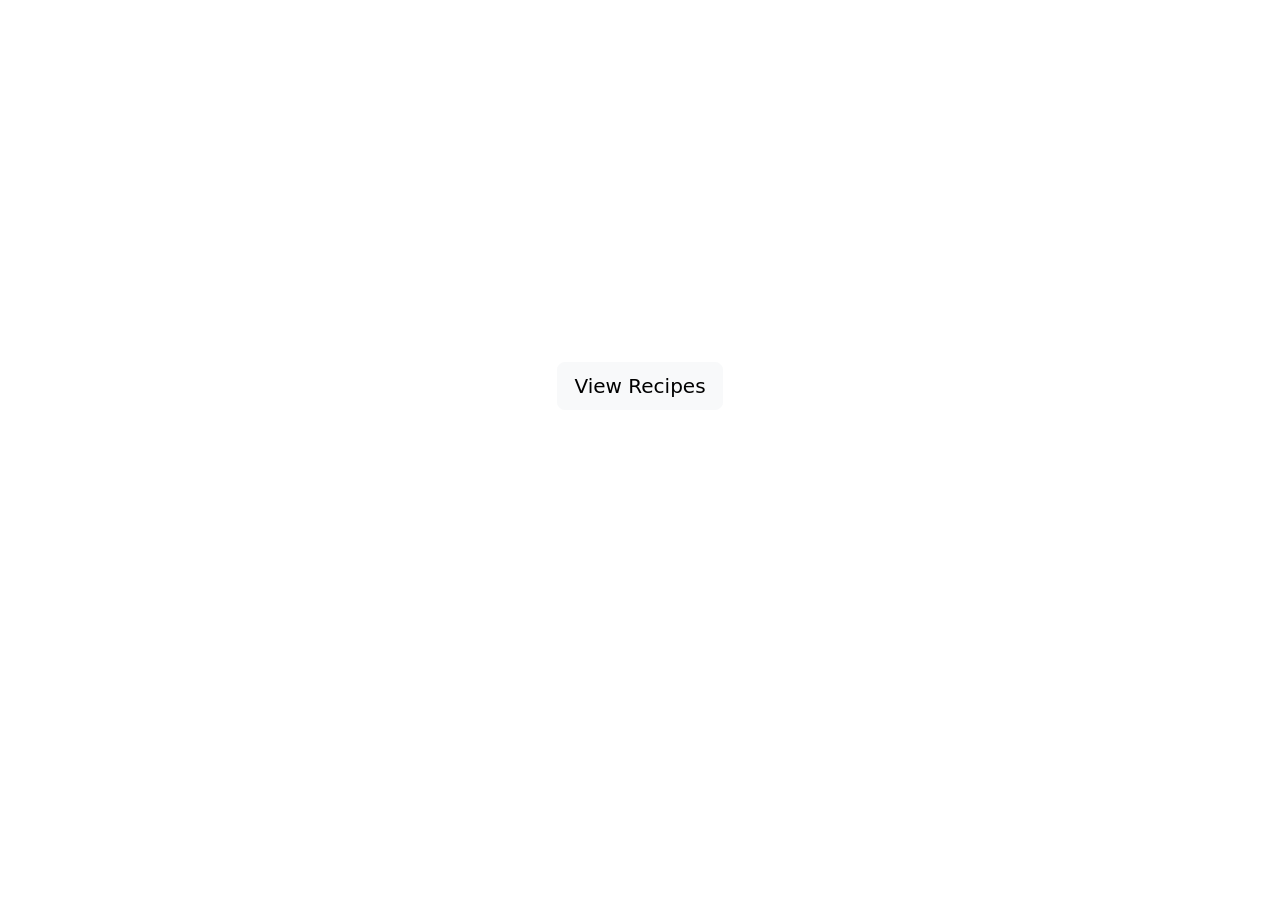
==== Practicas/Practica3/index.html @ e69f7840 "Información" ====
<!doctype html>
<html lang="en">
  <head>
    <meta charset="utf-8">
    <meta name="viewport" content="width=device-width, initial-scale=1">
    <title>Diagramación #3</title>
    <link href="https://cdn.jsdelivr.net/npm/bootstrap@5.3.2/dist/css/bootstrap.min.css" rel="stylesheet" integrity="sha384-T3c6CoIi6uLrA9TneNEoa7RxnatzjcDSCmG1MXxSR1GAsXEV/Dwwykc2MPK8M2HN" crossorigin="anonymous">
    <link rel="stylesheet" href="css/index.css">
  </head>
  <body>

    <header class="container-fluid1 banner1">
      <h1 class="display-1 text-center text-white titulo1">Beautifully Baked</h1>
      <div class="text-center pt-5">
        <button class="btn btn-light btn-lg">
          View Recipes
        </button>
      </div>
    </header>

    <script src="https://cdn.jsdelivr.net/npm/bootstrap@5.3.2/dist/js/bootstrap.bundle.min.js" integrity="sha384-C6RzsynM9kWDrMNeT87bh95OGNyZPhcTNXj1NW7RuBCsyN/o0jlpcV8Qyq46cDfL" crossorigin="anonymous"></script>


    
  </body>
</html>
---- Practicas/Practica3/css/index.css ----
.titulo1 {
    font-weight: bolder;
}

.banner {
    background-image: url("../imagenes/banner1.jpg");
    background-size: cover;
    background-position: center;
}

.container-fluid1 {
    padding-top: 210px;
    padding-bottom: 200px;
}
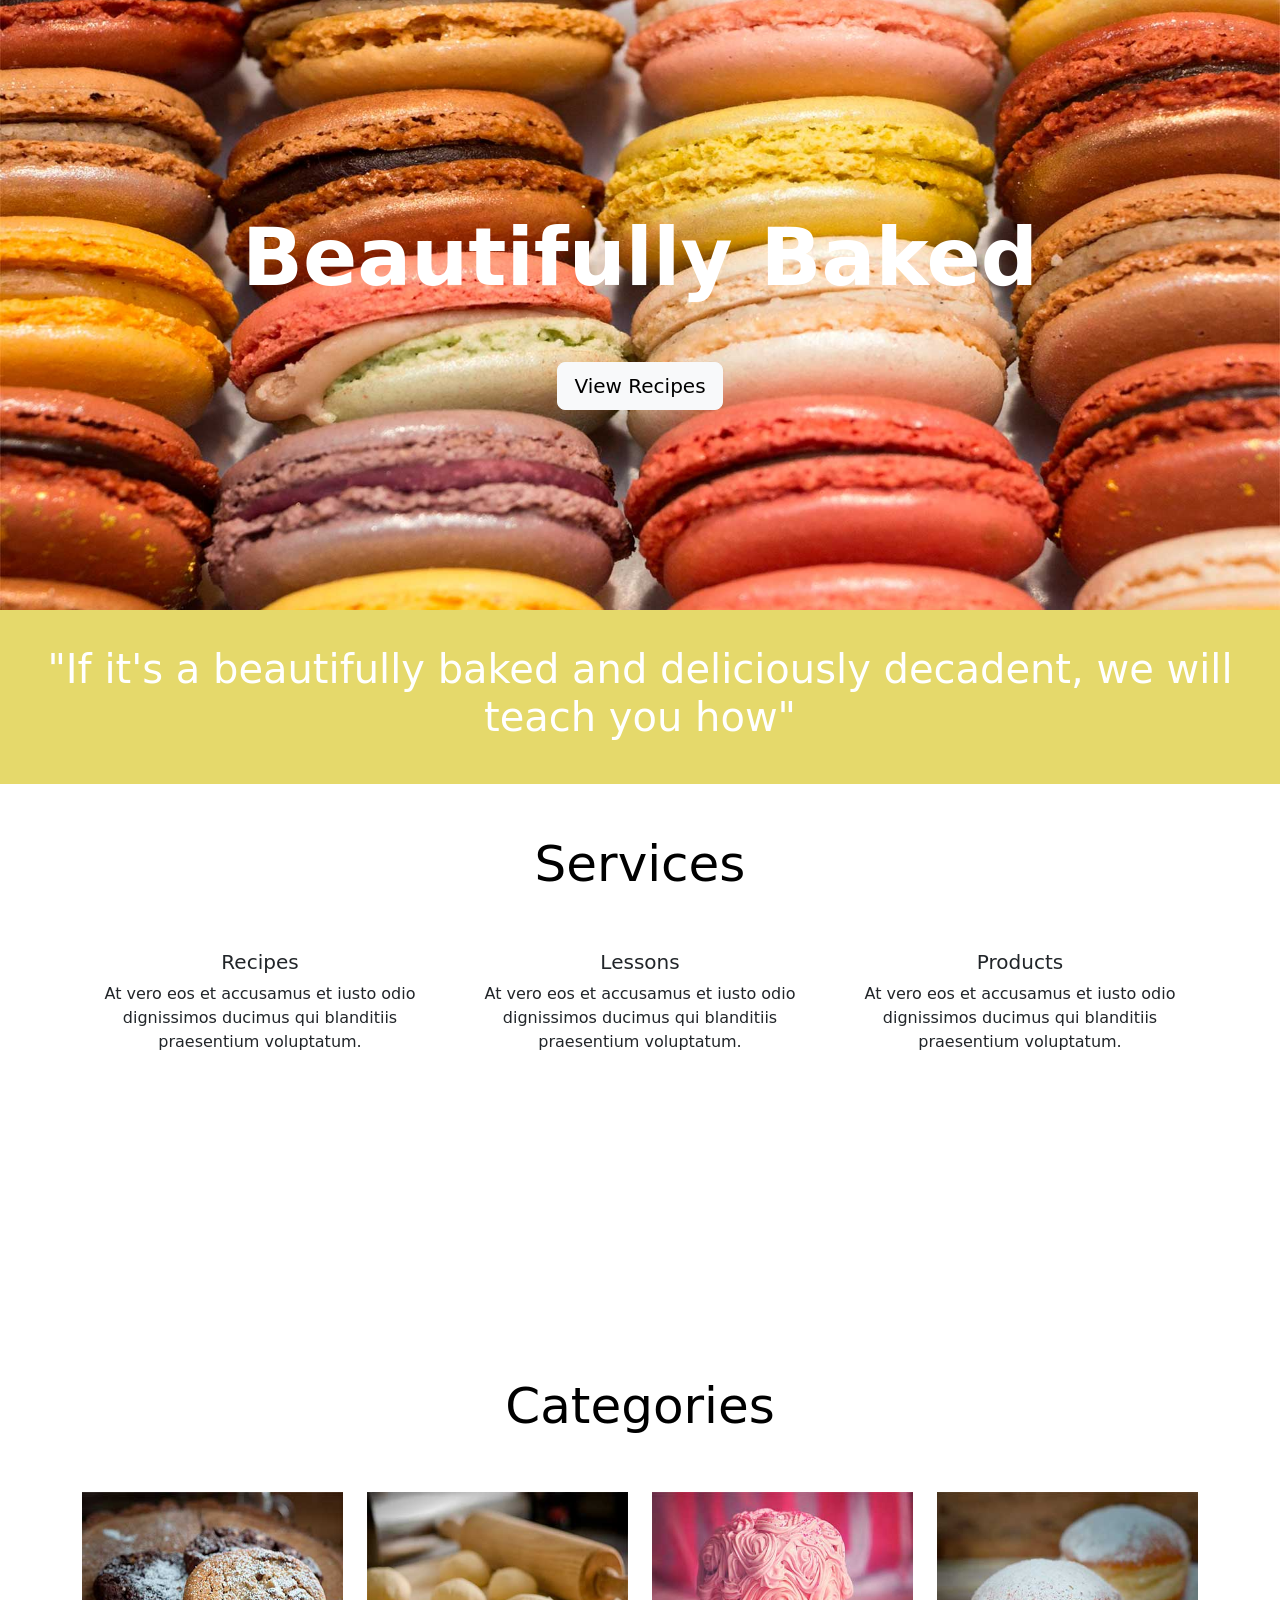
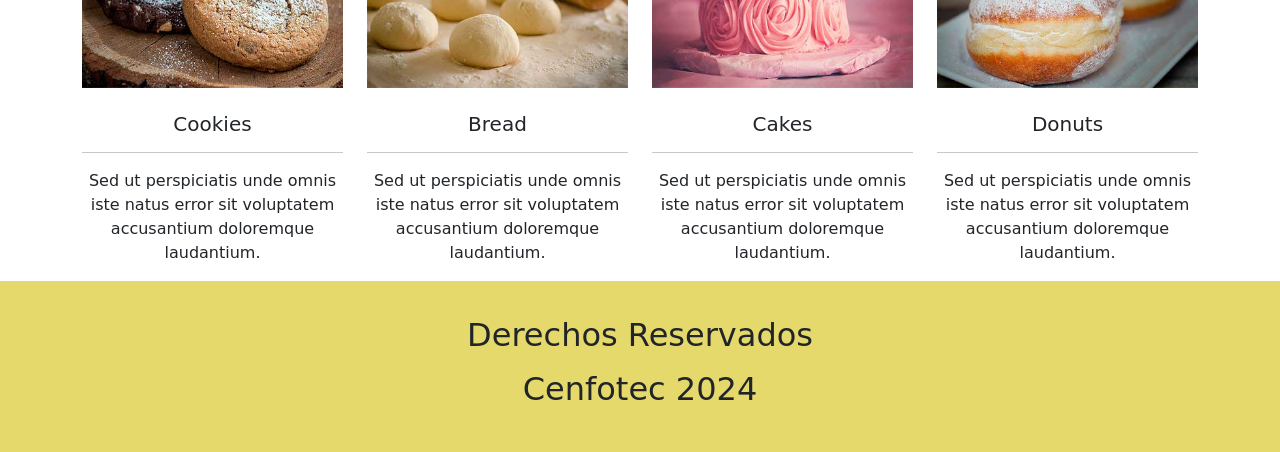
==== commit d61c9805: "Correción para los divs de los íconos. Botón responsivo." ====
--- a/Practicas/Practica3/index.html
+++ b/Practicas/Practica3/index.html
@@ -4,7 +4,9 @@
     <meta charset="utf-8">
     <meta name="viewport" content="width=device-width, initial-scale=1">
     <title>Diagramación #3</title>
+    <link rel="icon" href="favicon.png">
     <link href="https://cdn.jsdelivr.net/npm/bootstrap@5.3.2/dist/css/bootstrap.min.css" rel="stylesheet" integrity="sha384-T3c6CoIi6uLrA9TneNEoa7RxnatzjcDSCmG1MXxSR1GAsXEV/Dwwykc2MPK8M2HN" crossorigin="anonymous">
+    <link rel="stylesheet" href="https://unicons.iconscout.com/release/v4.0.8/css/line.css">
     <link rel="stylesheet" href="css/index.css">
   </head>
   <body>
@@ -18,9 +20,101 @@
       </div>
     </header>
 
+    <section class="container-fluid2 fondo1">
+      <h3 class="text-center titulo2">"If it's a beautifully baked and deliciously decadent, we will teach you how"</h3>
+    </section>
+
+    <section class="container-fluid3">
+      <h2 class="text-center titulo3 pb-5">Services</h2>
+      <div class="container">
+        <div class="row">
+
+          <div class="col-md-4">
+            <div class="text-center">
+              <i class="uil uil-android"></i>
+              <h5>Recipes</h5>
+            </div>
+            <p class="text-center">
+              At vero eos et accusamus et iusto odio dignissimos ducimus qui blanditiis praesentium voluptatum.
+            </p>
+          </div>
+          <div class="col-md-4">
+            <div class="text-center">
+              <i class="uil uil-android"></i>
+              <h5>Lessons</h5>
+            </div>
+            <p class="text-center">At vero eos et accusamus et iusto odio dignissimos ducimus qui blanditiis praesentium voluptatum.</p>
+          </div>
+          <div class="col-md-4">
+            <div class="text-center">
+              <i class="uil uil-android"></i>
+              <h5>Products</h5>
+            </div>
+            <p class="text-center">At vero eos et accusamus et iusto odio dignissimos ducimus qui blanditiis praesentium voluptatum.</p>
+          </div>
+        </div>
+      </div>
+
+    </section>
+
+    <section class="container-fluid4 banner2">
+      <h3 class="text-center titulo2">"You only live once, lick the bowl"</h3>
+    </section>
+
+    <section class="container-fluid5">
+      <h2 class="text-center titulo3 pb-5">Categories</h2>
+      <div class="container">
+          <div class="row">
+              <div class="col-sm-6 col-md-6 col-lg-3">
+                  <div class="text-center">
+                      <img src="imagenes/1.jpg" alt="imagen1" class="img-fluid">
+                      <h5 class="pt-4">Cookies</h5>
+                      <hr>
+                  </div>
+                  <p class="text-center">
+                      Sed ut perspiciatis unde omnis iste natus error sit voluptatem accusantium doloremque laudantium.
+                  </p>
+              </div>
+              <div class="col-sm-6 col-md-6 col-lg-3">
+                  <div class="text-center">
+                      <img src="imagenes/2.jpg" alt="imagen2" class="img-fluid">
+                      <h5 class="pt-4">Bread</h5>
+                      <hr>
+                  </div>
+                  <p class="text-center">
+                      Sed ut perspiciatis unde omnis iste natus error sit voluptatem accusantium doloremque laudantium.
+                  </p>
+              </div>
+              <div class="col-sm-6 col-md-6 col-lg-3">
+                  <div class="text-center">
+                      <img src="imagenes/3.jpg" alt="imagen3" class="img-fluid">
+                      <h5 class="pt-4">Cakes</h5>
+                      <hr>
+                  </div>
+                  <p class="text-center">
+                      Sed ut perspiciatis unde omnis iste natus error sit voluptatem accusantium doloremque laudantium.
+                  </p>
+              </div>
+              <div class="col-sm-6 col-md-6 col-lg-3">
+                  <div class="text-center">
+                      <img src="imagenes/4.jpg" alt="imagen4" class="img-fluid">
+                      <h5 class="pt-4">Donuts</h5>
+                      <hr>
+                  </div>
+                  <p class="text-center">
+                      Sed ut perspiciatis unde omnis iste natus error sit voluptatem accusantium doloremque laudantium.
+                  </p>
+              </div>
+          </div>
+      </div>
+    </section>
+
+    <footer class="container-fluid2 fondo1">
+      <h2 class="text-center">Derechos Reservados</h2>
+      <h2 class="text-center pt-2">Cenfotec 2024</h2>
+    </footer>
+
     <script src="https://cdn.jsdelivr.net/npm/bootstrap@5.3.2/dist/js/bootstrap.bundle.min.js" integrity="sha384-C6RzsynM9kWDrMNeT87bh95OGNyZPhcTNXj1NW7RuBCsyN/o0jlpcV8Qyq46cDfL" crossorigin="anonymous"></script>
-
-
     
   </body>
 </html>
--- a/Practicas/Practica3/css/index.css
+++ b/Practicas/Practica3/css/index.css
@@ -1,14 +1,62 @@
+body {
+    overflow-x: hidden;
+}
+
 .titulo1 {
     font-weight: bolder;
 }
 
-.banner {
+.banner1 {
     background-image: url("../imagenes/banner1.jpg");
     background-size: cover;
     background-position: center;
 }
 
+.banner2 {
+    background-image: url("../imagenes/banner2.jpg");
+    background-size: cover;
+    background-position: center;
+    /* Efecto Parallax*/
+    background-attachment: fixed;
+}
+
 .container-fluid1 {
     padding-top: 210px;
     padding-bottom: 200px;
+}
+
+.container-fluid2 {
+    padding: 35px 0px;
+}
+
+.container-fluid3 {
+    padding: 50px 0px;
+}
+
+.container-fluid4 {
+    padding: 140px 0px;
+}
+
+.container-fluid4 {
+    padding: 100px 0px;
+}
+
+
+.titulo2 {
+    font-size: 40px;
+    color: #fff;
+}
+
+.titulo3 {
+    font-size: 50px;
+    color: #000;
+}
+
+.fondo1 {
+    background-color: #e5d96b;
+}
+
+i {
+    font-size: 60px;
+    color: #e5d96b;
 }
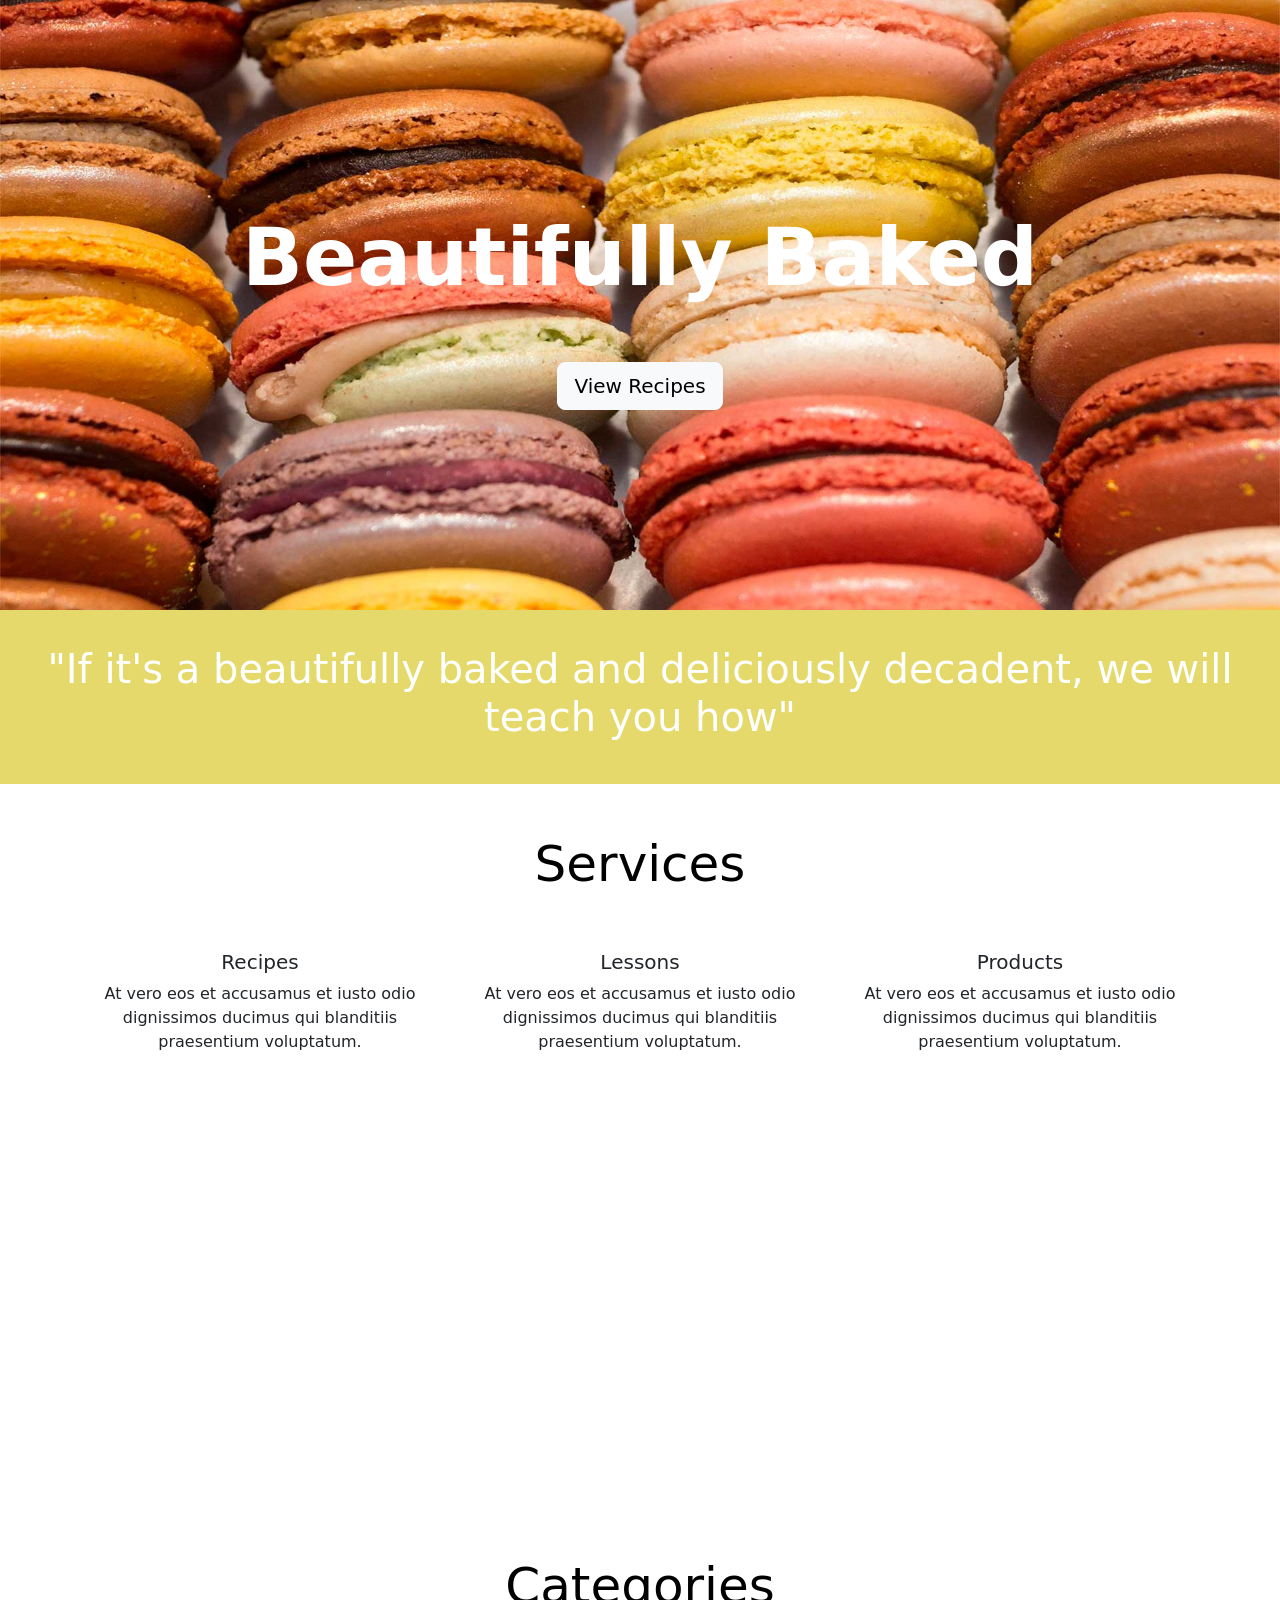
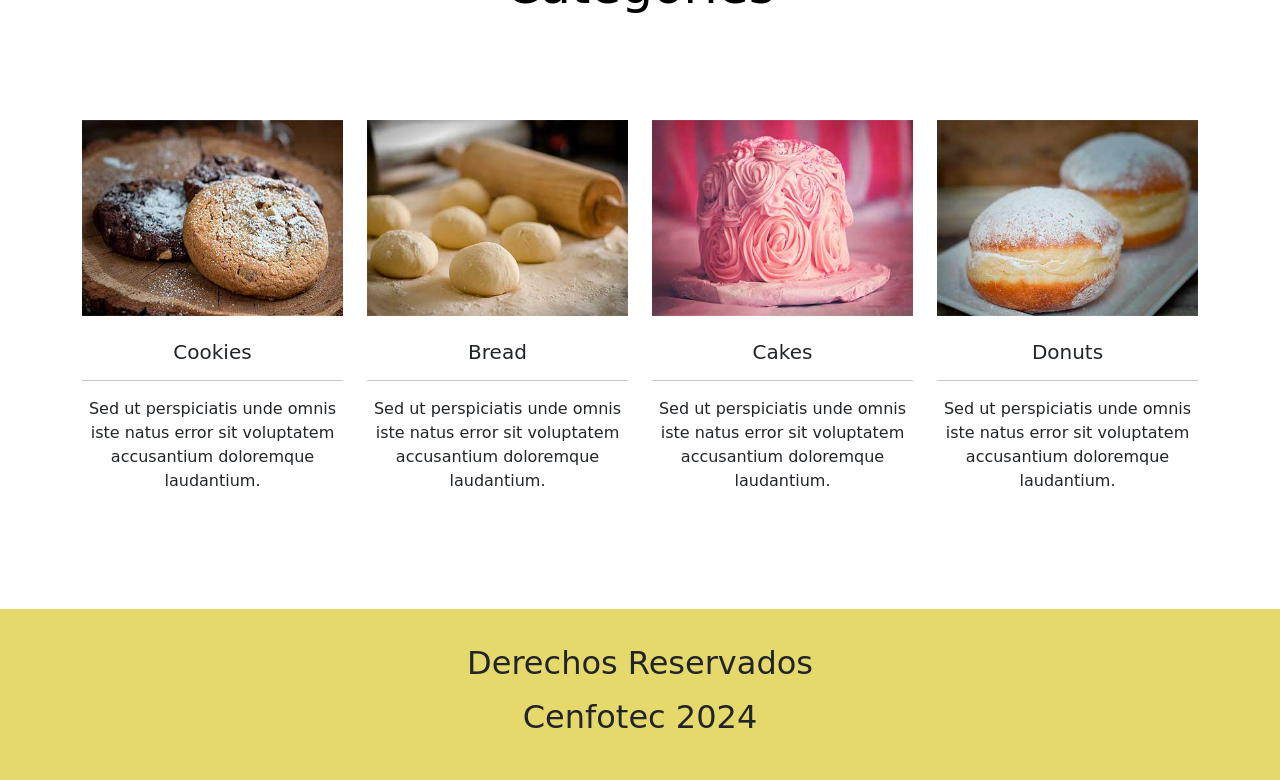
==== commit f2e5f152: "Reto #9 - Completo" ====
--- a/Practicas/Practica3/index.html
+++ b/Practicas/Practica3/index.html
@@ -63,7 +63,7 @@
 
     <section class="container-fluid5">
       <h2 class="text-center titulo3 pb-5">Categories</h2>
-      <div class="container">
+      <div class="container pt-5">
           <div class="row">
               <div class="col-sm-6 col-md-6 col-lg-3">
                   <div class="text-center">
--- a/Practicas/Practica3/css/index.css
+++ b/Practicas/Practica3/css/index.css
@@ -37,7 +37,7 @@
     padding: 140px 0px;
 }
 
-.container-fluid4 {
+.container-fluid5 {
     padding: 100px 0px;
 }
 
